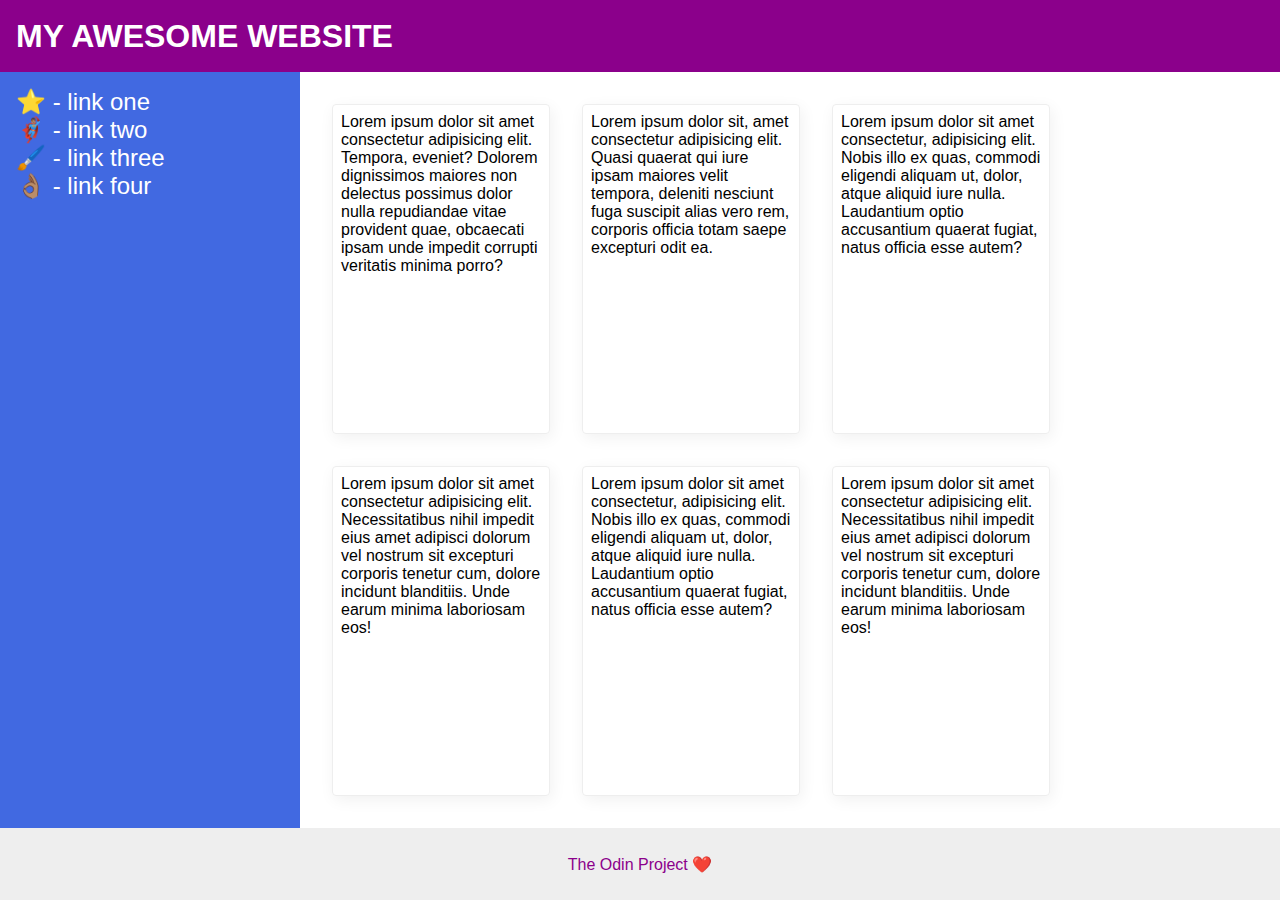
==== flex/07-flex-layout-2/index.html @ 0d5e7809 "Solve flex exercise 7 first way" ====
<!DOCTYPE html>
<html lang="en">
<head>
  <meta charset="UTF-8">
  <meta http-equiv="X-UA-Compatible" content="IE=edge">
  <meta name="viewport" content="width=device-width, initial-scale=1.0">
  <title>The Holy Grail</title>
  <link rel="stylesheet" href="style.css">
</head>
<body>

  <div class="flex-wrapper">
  <div class="header">
    MY AWESOME WEBSITE
  </div>
<div class="content">
  <div class="sidebar">
    <ul>
      <li><a href="google.com">⭐ - link one</a></li>
      <li><a href="google.com">🦸🏽‍♂️ - link two</a></li>
      <li><a href="google.com">🖌️ - link three</a></li>
      <li><a href="google.com">👌🏽 - link four</a></li>
    </ul>
  </div>

<div class="cards">
    <div class="card">Lorem ipsum dolor sit amet consectetur adipisicing elit. Tempora, eveniet? Dolorem dignissimos maiores non delectus possimus dolor nulla repudiandae vitae provident quae, obcaecati ipsam unde impedit corrupti veritatis minima porro?</div>
    <div class="card">Lorem ipsum dolor sit, amet consectetur adipisicing elit. Quasi quaerat qui iure ipsam maiores velit tempora, deleniti nesciunt fuga suscipit alias vero rem, corporis officia totam saepe excepturi odit ea.</div>
    <div class="card">Lorem ipsum dolor sit amet consectetur, adipisicing elit. Nobis illo ex quas, commodi eligendi aliquam ut, dolor, atque aliquid iure nulla. Laudantium optio accusantium quaerat fugiat, natus officia esse autem?</div>
    <div class="card">Lorem ipsum dolor sit amet consectetur adipisicing elit. Necessitatibus nihil impedit eius amet adipisci dolorum vel nostrum sit excepturi corporis tenetur cum, dolore incidunt blanditiis. Unde earum minima laboriosam eos!</div>
    <div class="card">Lorem ipsum dolor sit amet consectetur, adipisicing elit. Nobis illo ex quas, commodi eligendi aliquam ut, dolor, atque aliquid iure nulla. Laudantium optio accusantium quaerat fugiat, natus officia esse autem?</div>
    <div class="card">Lorem ipsum dolor sit amet consectetur adipisicing elit. Necessitatibus nihil impedit eius amet adipisci dolorum vel nostrum sit excepturi corporis tenetur cum, dolore incidunt blanditiis. Unde earum minima laboriosam eos!</div>
  </div>
</div>

  <div class="footer">
    The Odin Project ❤️
  </div>
</div>

</body>
</html>
---- flex/07-flex-layout-2/style.css ----
body {
  font-family: -apple-system, BlinkMacSystemFont, 'Segoe UI', Roboto, Oxygen, Ubuntu, Cantarell, 'Open Sans', 'Helvetica Neue', sans-serif;
  margin: 0;
  min-height: 100vh;
}

.header {
  height: 72px;
  background: darkmagenta;
  color: white;
}

.footer {
  height: 72px;
  background: #eee;
  color: darkmagenta;
}

.sidebar {
  width: 300px;
  background: royalblue;
}

.card {
  border: 1px solid #eee;
  box-shadow: 2px 4px 16px rgba(0,0,0,.06);
  border-radius: 4px;
}

.flex-wrapper {
  display: flex;
  flex-direction: column;
  justify-content: flex-start;
  min-height: 100vh;
}

.footer {
  margin-top: auto;
  display: flex;
  justify-content: center;
  align-items: center;
}

.header {
  display: flex;
  align-items: center;
  padding-left: 16px;
  font-size: 32px;
  font-weight: 900;
}

.content {
  display: flex;
  flex: 1;
}

.cards {
  display: flex;
  flex-wrap: wrap;
  padding: 32px;
  gap: 32px;
}

.card {
  max-width: 200px;
  padding: 8px;
}

.sidebar {
  flex-shrink: 0;
  padding: 16px;
  box-sizing: border-box;
}

a {
  font-size: 24px;
  color: white;
  text-decoration: none;
}

ul {
  padding: 0;
  margin: 0;
  list-style-type: none;
}
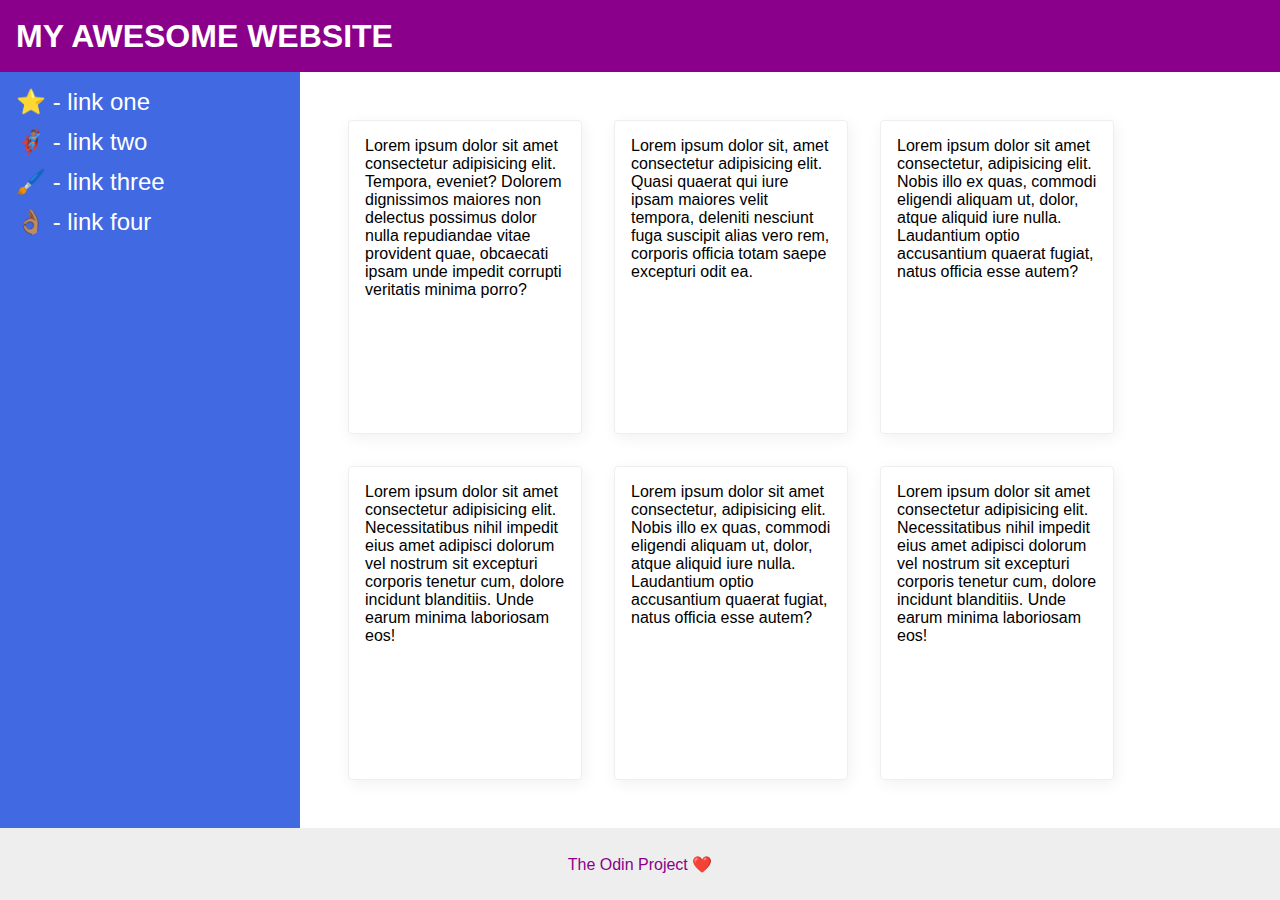
==== commit 27bd2fb9: "Fix flex exercise 7 solution" ====
--- a/flex/07-flex-layout-2/index.html
+++ b/flex/07-flex-layout-2/index.html
@@ -8,12 +8,11 @@
   <link rel="stylesheet" href="style.css">
 </head>
 <body>
-
-  <div class="flex-wrapper">
   <div class="header">
     MY AWESOME WEBSITE
   </div>
-<div class="content">
+  
+  <div class="content">
   <div class="sidebar">
     <ul>
       <li><a href="google.com">⭐ - link one</a></li>
@@ -23,7 +22,8 @@
     </ul>
   </div>
 
-<div class="cards">
+
+  <div class="cards">
     <div class="card">Lorem ipsum dolor sit amet consectetur adipisicing elit. Tempora, eveniet? Dolorem dignissimos maiores non delectus possimus dolor nulla repudiandae vitae provident quae, obcaecati ipsam unde impedit corrupti veritatis minima porro?</div>
     <div class="card">Lorem ipsum dolor sit, amet consectetur adipisicing elit. Quasi quaerat qui iure ipsam maiores velit tempora, deleniti nesciunt fuga suscipit alias vero rem, corporis officia totam saepe excepturi odit ea.</div>
     <div class="card">Lorem ipsum dolor sit amet consectetur, adipisicing elit. Nobis illo ex quas, commodi eligendi aliquam ut, dolor, atque aliquid iure nulla. Laudantium optio accusantium quaerat fugiat, natus officia esse autem?</div>
@@ -36,7 +36,5 @@
   <div class="footer">
     The Odin Project ❤️
   </div>
-</div>
-
 </body>
 </html>--- a/flex/07-flex-layout-2/style.css
+++ b/flex/07-flex-layout-2/style.css
@@ -27,15 +27,35 @@
   border-radius: 4px;
 }
 
-.flex-wrapper {
+body {
   display: flex;
   flex-direction: column;
-  justify-content: flex-start;
-  min-height: 100vh;
+}
+
+.content {
+  display: flex;
+  flex: 1;
+}
+
+.sidebar {
+  flex-shrink: 0;
+  box-sizing: border-box;
+  padding: 16px;
+}
+
+.card {
+  width: 200px;
+  padding: 16px;
+  margin: 16px;
+}
+
+.cards {
+  display: flex;
+  flex-wrap: wrap;
+  padding: 32px;
 }
 
 .footer {
-  margin-top: auto;
   display: flex;
   justify-content: center;
   align-items: center;
@@ -44,42 +64,23 @@
 .header {
   display: flex;
   align-items: center;
-  padding-left: 16px;
   font-size: 32px;
   font-weight: 900;
-}
-
-.content {
-  display: flex;
-  flex: 1;
-}
-
-.cards {
-  display: flex;
-  flex-wrap: wrap;
-  padding: 32px;
-  gap: 32px;
-}
-
-.card {
-  max-width: 200px;
-  padding: 8px;
-}
-
-.sidebar {
-  flex-shrink: 0;
-  padding: 16px;
-  box-sizing: border-box;
+  padding: 0 16px;
 }
 
 a {
   font-size: 24px;
+  text-decoration: none;
   color: white;
-  text-decoration: none;
 }
 
 ul {
   padding: 0;
   margin: 0;
   list-style-type: none;
+}
+
+li {
+  margin-bottom: 12px;
 }